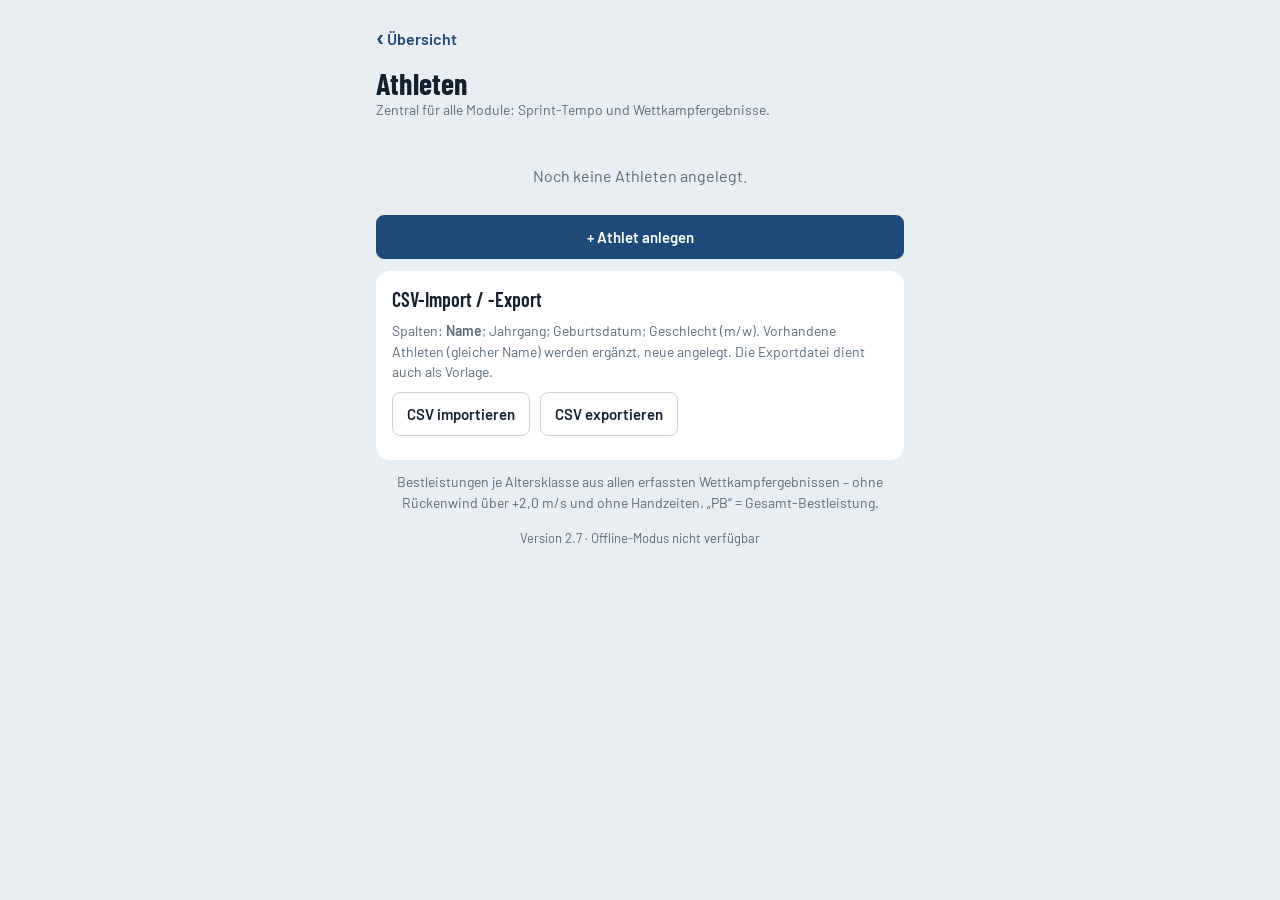
==== athleten/index.html @ 6d636d85 "Results: add "Sportfest" field Free-text meet name (e.g. "Abendsportfest Pfungstadt") with suggestio" ====
<!DOCTYPE html>
<html lang="de">
<head>
<meta charset="utf-8">
<meta name="viewport" content="width=device-width, initial-scale=1, viewport-fit=cover">
<title>Athleten</title>
<meta name="description" content="Zentrale Athletenverwaltung für alle Leichtathletik-Module.">
<link rel="manifest" href="../manifest.webmanifest">
<link rel="icon" href="../icons/icon-192.png" type="image/png">
<link rel="apple-touch-icon" href="../icons/apple-touch-icon.png">
<meta name="apple-mobile-web-app-capable" content="yes">
<meta name="mobile-web-app-capable" content="yes">
<meta name="apple-mobile-web-app-title" content="Leichtathletik">
<meta name="apple-mobile-web-app-status-bar-style" content="black-translucent">
<meta name="theme-color" content="#E9EEF2" media="(prefers-color-scheme: light)">
<meta name="theme-color" content="#0E1824" media="(prefers-color-scheme: dark)">
<link rel="stylesheet" href="../shared/base.css">
<style>
.ath{display:block;width:100%;text-align:left;background:var(--surface);border:0;border-radius:14px;padding:14px 16px;margin-bottom:8px;color:var(--ink);font:inherit;cursor:pointer}
.ath .nm{display:flex;justify-content:space-between;align-items:baseline;gap:8px}
.ath .nm b{font:600 21px "Barlow Condensed",sans-serif}
.ath .nm span{font-size:14px;color:var(--muted)}
.ath .pbl{width:100%;border-collapse:collapse;margin-top:6px;font-size:14px;font-variant-numeric:tabular-nums}
.ath .pbl td{padding:3px 0;border-top:1px solid var(--line);vertical-align:baseline}
.ath .pbl .m{font:700 17px "Barlow Condensed",sans-serif;text-align:right;white-space:nowrap;padding-left:8px}
.ath .pbl .dt{color:var(--muted);text-align:right;white-space:nowrap;padding-left:10px;width:1%}
.ath .none{font-size:14px;color:var(--muted);margin-top:4px}
.ath .tit{margin-top:12px;padding-top:10px;border-top:1px solid var(--line)}
.ath .tit h3{font:600 15px "Barlow Condensed",sans-serif;margin:0 0 4px;display:flex;justify-content:space-between;color:var(--ink)}
.ath .tit h3 span{font:500 14px "Barlow",sans-serif;color:var(--muted)}
.ath .tl{display:flex;gap:8px;align-items:baseline;font-size:14px;padding:3px 0}
.ath .tl .md{flex:0 0 auto;width:22px;text-align:center}
.ath .tl .tx{flex:1;min-width:0}
.ath .tl .sm{color:var(--muted);font-size:13px}
.ath .akh{font:600 15px "Barlow Condensed",sans-serif;color:var(--muted);margin-top:10px;letter-spacing:.3px;display:flex;gap:6px;align-items:center}
.ath .akh .cur{font:600 11px "Barlow",sans-serif;padding:1px 6px;border-radius:5px;background:var(--track);color:var(--track-ink)}
.ath .pbl .pbm{display:inline-block;font:600 11px "Barlow",sans-serif;padding:0 5px;border-radius:4px;background:var(--signal);color:var(--signal-ink);margin-left:6px;vertical-align:1px}
.empty{text-align:center;color:var(--muted);padding:28px 10px}
.err{color:var(--warn);font-size:14px;font-weight:600;margin:8px 0 0}
</style>
</head>
<body>
<main>
<div id="viewList">
  <a class="back" href="../">Übersicht</a>
  <h1>Athleten</h1>
  <p class="sub">Zentral für alle Module: Sprint-Tempo und Wettkampfergebnisse.</p>
  <div id="list"></div>
  <a class="btn primary block" href="#neu" id="addBtn">+ Athlet anlegen</a>
  <section style="margin-top:12px">
    <h2>CSV-Import / -Export</h2>
    <p class="note" style="margin-top:0">Spalten: <b>Name</b>; Jahrgang; Geburtsdatum; Geschlecht (m/w). Vorhandene Athleten (gleicher Name) werden ergänzt, neue angelegt. Die Exportdatei dient auch als Vorlage.</p>
    <div class="row" style="margin-top:10px">
      <button class="btn" id="csvImpBtn">CSV importieren</button>
      <button class="btn" id="csvExp">CSV exportieren</button>
      <input type="file" id="csvFile" accept=".csv,text/csv,text/plain" hidden>
    </div>
    <p class="note" id="csvMsg" aria-live="polite"></p>
  </section>
  <p class="note" style="text-align:center">Bestleistungen je Altersklasse aus allen erfassten Wettkampfergebnissen – ohne Rückenwind über +2,0 m/s und ohne Handzeiten. „PB“ = Gesamt-Bestleistung.</p>
</div>

<div id="viewForm" hidden>
  <a class="back" href="#" id="cancelTop">Abbrechen</a>
  <h1 id="formHead">Athlet anlegen</h1>
  <form id="form" novalidate autocomplete="off">
    <section>
      <label class="fl" for="iName" style="margin-top:0">Name</label>
      <input type="text" id="iName" maxlength="40" required>
      <div class="grid2">
        <div>
          <label class="fl" for="iYear">Jahrgang (optional)</label>
          <input type="text" id="iYear" inputmode="numeric" maxlength="4" placeholder="z. B. 2008">
        </div>
        <div>
          <span class="fl">Geschlecht</span>
          <div class="seg" id="iSex" role="group" aria-label="Geschlecht">
            <button type="button" data-v="m">männlich</button>
            <button type="button" data-v="w">weiblich</button>
          </div>
        </div>
      </div>
      <label class="fl" for="iBirth">Geburtsdatum (optional – für internationale Wettkämpfe)</label>
      <input type="date" id="iBirth" max="">
      <p class="note" id="akInfo"></p>
      <p class="note" id="statInfo"></p>
    </section>
    <p class="err" id="formErr" role="alert"></p>
    <div class="row" style="margin-top:12px">
      <button type="submit" class="btn primary" style="flex:1 1 auto">Speichern</button>
      <button type="button" class="btn" id="cancel">Abbrechen</button>
      <button type="button" class="btn danger" id="del" hidden>Löschen</button>
    </div>
  </form>
</div>
<p class="foot">Version <span id="ver"></span> · <span id="offState">Offline-Modus wird vorbereitet …</span></p>
</main>
<script src="../shared/config.js"></script>
<script src="../shared/common.js"></script>
<script src="../shared/cloud.js"></script>
<script>
(function(){
"use strict";
const $=id=>document.getElementById(id), esc=LA.esc;
let editId=null, delTimer=null, fromList=false, sex=null;
function syncSex(){
  [...$("iSex").querySelectorAll("button")].forEach(b=>b.setAttribute("aria-pressed",String(b.dataset.v===sex)));
  const bd=$("iBirth").value; if(bd&&LA.isIsoDate(bd)) $("iYear").value=bd.slice(0,4);
  const y=$("iYear").value.trim(), c=/^\d{4}$/.test(y)?LA.ageClass({birthYear:+y,sex},new Date().toISOString().slice(0,10)):null;
  $("akInfo").textContent=c?"Altersklasse "+new Date().getFullYear()+": "+c.label+(sex?"":" (Geschlecht angeben für M-/W-Klassen)")
    :"Mit Jahrgang und Geschlecht werden die Altersklassen (z. B. M45) automatisch berechnet.";
}

const MEDAL={1:"🥇",2:"🥈",3:"🥉"};
function titleHtml(a,res){
  const t=LA.titles(a.id,res); if(!t.length) return "";
  const n=k=>t.filter(r=>r.place===k).length;
  const sum=[1,2,3].filter(k=>n(k)).map(k=>MEDAL[k]+" "+n(k)).join("  ");
  return '<div class="tit"><h3>Titel &amp; Medaillen<span>'+sum+"</span></h3>"+t.map(r=>{
    const c=LA.ageClass(a,r.date,!!r.intl);
    return '<div class="tl"><span class="md" aria-label="Platz '+r.place+'">'+MEDAL[r.place]+'</span><span class="tx">'+esc(r.champ.trim())+" · "+esc(r.discipline)
      +'<br><span class="sm">'+r.date.slice(0,4)+(r.meet?" · "+esc(r.meet):"")+(c?" · "+esc(c.label):"")+" · "+(r.venue==="indoor"?"Halle":"Freiluft")+" · "+esc(r.mark)+" "+LA.markUnit(r)+"</span></span></div>";
  }).join("")+"</div>";
}
function renderList(){
  const list=LA.athletes(), res=LA.results(), today=new Date().toISOString().slice(0,10);
  const best=LA.bestMarks(res,{byClass:true,athletes:list}), life=new Set([...LA.bestMarks(res).values()].map(r=>r.id));
  if(!list.length){ $("list").innerHTML='<div class="empty">Noch keine Athleten angelegt.</div>'; return; }
  $("list").innerHTML=list.map(a=>{
    const n=res.filter(r=>r.athleteId===a.id).length;
    // Persönliche Bestleistungen aus allen erfassten Wettkämpfen (ohne Rückenwind > 2,0 und Handzeiten)
    // … gruppiert nach Altersklasse (aktuelle zuerst); "PB" markiert die Gesamt-Bestleistung
    const cur=LA.ageClass(a,today);
    const groups=new Map();
    [...best.values()].filter(r=>r.athleteId===a.id).forEach(r=>{
      const c=LA.ageClass(a,r.date,!!r.intl), k=c?c.label:"";
      if(!groups.has(k)) groups.set(k,{c,list:[]});
      groups.get(k).list.push(r);
    });
    const ordered=[...groups.values()].sort((x,y)=>(y.c?y.c.minAge:-1)-(x.c?x.c.minAge:-1));
    const table=l=>'<table class="pbl">'+l.sort((x,y)=>LA.discOrder(x.discipline)-LA.discOrder(y.discipline)||x.discipline.localeCompare(y.discipline,"de"))
      .map(r=>"<tr><td>"+esc(r.discipline)+(life.has(r.id)&&groups.size>1?'<span class="pbm">PB</span>':"")+'</td><td class="m">'+esc(r.mark)+" "+LA.markUnit(r)
      +'</td><td class="dt">'+LA.fmtDate(r.date)+"</td></tr>").join("")+"</table>";
    const pbTxt=ordered.length?ordered.map(g=>(g.c?'<div class="akh">'+esc(g.c.label)+(cur&&cur.label===g.c.label?'<span class="cur">aktuell</span>':"")+"</div>":(groups.size>1?'<div class="akh">Ohne Jahrgang</div>':""))+table(g.list)).join("")
      :(n?'<div class="none">Keine gültigen Bestleistungen</div>':'<div class="none">Noch keine Wettkampfergebnisse</div>');
    return '<button class="ath" data-id="'+esc(a.id)+'"><div class="nm"><b>'+esc(a.name)+"</b><span>"
      +(a.birthYear?"Jg. "+a.birthYear+" · ":"")+(cur?esc(cur.label)+" · ":"")+LA.plural(n,"Ergebnis","Ergebnisse")+"</span></div>"
      +pbTxt+titleHtml(a,res)+"</button>";
  }).join("");
}
/* ---------- CSV ---------- */
$("csvExp").addEventListener("click",async()=>{
  const rows=[["Name","Jahrgang","Geburtsdatum","Geschlecht"]].concat(LA.athletes().map(a=>[a.name,a.birthYear||"",a.birthDate?LA.fmtDate(a.birthDate):"",a.sex||""]));
  const name="athleten-"+new Date().toISOString().slice(0,10)+".csv";
  const r=await LA.shareOrDownload(name,"text/csv",LA.toCSV(rows));
  if(r!=="aborted") $("csvMsg").textContent="„"+name+"“ exportiert.";
});
$("csvImpBtn").addEventListener("click",()=>$("csvFile").click());
$("csvFile").addEventListener("change",async e=>{
  const f=e.target.files&&e.target.files[0]; e.target.value=""; if(!f) return;
  const rows=LA.parseCSV(await LA.readTextFile(f));
  if(rows.length<2){ $("csvMsg").innerHTML='<span class="warn">Datei leer oder ohne Datenzeilen.</span>'; return; }
  const H=LA.headerIndex(rows[0],{name:["Name","Athlet","Athletin"],year:["Jahrgang","JG","Jahr"],birth:["Geburtsdatum","Geburtstag","Geb.-Datum","Geb"],sex:["Geschlecht","Sex"]});
  if(H.name<0){ $("csvMsg").innerHTML='<span class="warn">Spalte „Name“ fehlt in der ersten Zeile.</span>'; return; }
  const list=LA.athletes(), errs=[]; let add=0, upd=0; const changes=[];
  rows.slice(1).forEach((r,i)=>{
    const ln=i+2, name=(r[H.name]||"").trim(); if(!name){ errs.push("Zeile "+ln+": Name fehlt"); return; }
    const yRaw=H.year>=0?(r[H.year]||"").trim():"", bRaw=H.birth>=0?(r[H.birth]||"").trim():"", sRaw=H.sex>=0?(r[H.sex]||"").trim().toLowerCase():"";
    const bd=bRaw?LA.parseDate(bRaw):null; if(bRaw&&!bd){ errs.push("Zeile "+ln+": Geburtsdatum „"+bRaw+"“ unlesbar"); return; }
    const yr=yRaw?+yRaw:null; if(yRaw&&!(/^\d{4}$/.test(yRaw)&&yr>=1920&&yr<=new Date().getFullYear())){ errs.push("Zeile "+ln+": Jahrgang „"+yRaw+"“ ungültig"); return; }
    if(bd&&yr&&+bd.slice(0,4)!==yr){ errs.push("Zeile "+ln+": Jahrgang passt nicht zum Geburtsdatum"); return; }
    const sx=/^(m|männlich|maennlich|mann|male)$/.test(sRaw)?"m":/^(w|weiblich|frau|female|f)$/.test(sRaw)?"w":null;
    if(sRaw&&!sx){ errs.push("Zeile "+ln+": Geschlecht „"+sRaw+"“ unbekannt (m/w)"); return; }
    const ex=list.find(a=>a.name.toLowerCase()===name.toLowerCase())||changes.find(a=>a.name.toLowerCase()===name.toLowerCase());
    const a=ex||{id:LA.newId("a"),name,manual:{}};
    if(bd){ a.birthDate=bd; a.birthYear=+bd.slice(0,4); } else if(yr){ a.birthYear=yr; if(a.birthDate&&+a.birthDate.slice(0,4)!==yr) a.birthDate=null; }
    if(sx) a.sex=sx;
    if(!changes.includes(a)){ changes.push(a); list.includes(a)?upd++:add++; }
  });
  if(!changes.length){ $("csvMsg").innerHTML='<span class="warn">Nichts zu importieren.</span>'+(errs.length?"<br>"+errs.slice(0,8).map(LA.esc).join("<br>"):""); return; }
  if(!confirm(LA.plural(add,"neuer Athlet","neue Athleten")+", "+LA.plural(upd,"Athlet wird","Athleten werden")+" ergänzt"+(errs.length?", "+LA.plural(errs.length,"Zeile","Zeilen")+" fehlerhaft (werden übersprungen)":"")+". Importieren?")) return;
  changes.forEach(a=>LA.upsertAthlete(a));
  $("csvMsg").innerHTML='<span class="ok">Importiert: '+add+" neu, "+upd+" ergänzt.</span>"+(errs.length?"<br>"+errs.slice(0,8).map(LA.esc).join("<br>")+(errs.length>8?"<br>…":""):"");
  renderList();
});
$("list").addEventListener("click",e=>{const b=e.target.closest(".ath"); if(b) location.hash="#bearbeiten/"+encodeURIComponent(b.dataset.id);});

function disarm(){const b=$("del"); b.dataset.armed=""; b.textContent="Löschen"; b.classList.remove("armed"); clearTimeout(delTimer);}
function openForm(id){
  const a=id?LA.athletes().find(x=>x.id===id):null;
  if(id&&!a){ location.replace("#"); return; }
  editId=a?a.id:null;
  $("formHead").textContent=a?"Athlet bearbeiten":"Athlet anlegen";
  $("iName").value=a?a.name:""; $("iYear").value=a&&a.birthYear?a.birthYear:""; $("iBirth").value=a&&a.birthDate?a.birthDate:"";
  sex=a?a.sex:null; syncSex();
  $("del").hidden=!a; disarm(); $("formErr").textContent="";
  const n=a?LA.results().filter(r=>r.athleteId===a.id).length:0;
  $("statInfo").textContent=a?LA.plural(n,"Wettkampfergebnis","Wettkampfergebnisse")+" erfasst.":"";
}
$("iSex").addEventListener("click",e=>{const b=e.target.closest("button"); if(!b) return; sex=sex===b.dataset.v?null:b.dataset.v; syncSex();});
$("iYear").addEventListener("input",syncSex);
$("iBirth").addEventListener("change",syncSex);
$("iBirth").max=new Date().toISOString().slice(0,10);
$("form").addEventListener("submit",e=>{
  e.preventDefault();
  const name=$("iName").value.trim(), y=$("iYear").value.trim();
  if(!name){ $("formErr").textContent="Name fehlt."; return; }
  const list=LA.athletes();
  if(list.some(a=>a.id!==editId&&a.name.toLowerCase()===name.toLowerCase())){ $("formErr").textContent="Es gibt bereits einen Athleten mit diesem Namen."; return; }
  const yr=y?+y:null, now=new Date().getFullYear();
  if(y&&!(/^\d{4}$/.test(y)&&yr>=1920&&yr<=now)){ $("formErr").textContent="Jahrgang vierstellig, z. B. 2008."; return; }
  const bd=$("iBirth").value||null;
  if(bd&&!LA.isIsoDate(bd)){ $("formErr").textContent="Geburtsdatum ungültig."; return; }
  if(bd&&yr&&+bd.slice(0,4)!==yr){ $("formErr").textContent="Jahrgang und Geburtsdatum passen nicht zusammen."; return; }
  const a=editId?list.find(x=>x.id===editId):{id:LA.newId("a"),manual:{}};
  a.name=name; a.birthYear=bd?+bd.slice(0,4):yr; a.birthDate=bd; a.sex=sex;
  if(!LA.upsertAthlete(a)){ $("formErr").textContent="Speichern fehlgeschlagen."; return; }
  close();
});
$("del").addEventListener("click",()=>{
  const b=$("del");
  if(b.dataset.armed!=="1"){
    const n=LA.results().filter(r=>r.athleteId===editId).length;
    b.dataset.armed="1"; b.textContent=n?"Löschen? "+LA.plural(n,"Ergebnis bleibt","Ergebnisse bleiben")+" ohne Athlet erhalten":"Wirklich löschen?";
    b.classList.add("armed"); delTimer=setTimeout(disarm,5000); return;
  }
  LA.deleteAthlete(editId); close();
});
// Aufruf aus einem Modul (z. B. ../athleten/?back=tempo#neu): danach dorthin zurück
const BACK=new URLSearchParams(location.search).get("back");
function close(){
  if(fromList) history.back();
  else if(BACK==="tempo"||BACK==="ergebnisse") location.replace("../"+BACK+"/");
  else location.replace("#");
}
$("cancel").addEventListener("click",close);
$("cancelTop").addEventListener("click",e=>{e.preventDefault(); close();});
$("addBtn").addEventListener("click",e=>{e.preventDefault(); location.hash="#neu";});

function route(){
  const h=location.hash, m=h.match(/^#bearbeiten\/(.+)$/);
  if(h==="#neu"||m){
    if(!$("viewList").hidden) fromList=true;
    $("viewList").hidden=true; $("viewForm").hidden=false;
    openForm(m?decodeURIComponent(m[1]):null); window.scrollTo(0,0);
    if(!m) $("iName").focus();
  } else {
    $("viewForm").hidden=true; $("viewList").hidden=false; fromList=false; renderList();
  }
}
window.addEventListener("hashchange",route);
window.addEventListener("la:synced",()=>{ if(!$("viewList").hidden) renderList(); });
window.addEventListener("pageshow",e=>{ if(e.persisted) route(); });
$("ver").textContent=LA.VERSION;
route();
LA.registerOffline("../",s=>{$("offState").textContent=s;});
})();
</script>
</body>
</html>
---- shared/base.css ----
@font-face{font-family:"Barlow";font-weight:400;font-style:normal;font-display:swap;src:url(../fonts/barlow-400.woff2) format("woff2")}
@font-face{font-family:"Barlow";font-weight:500;font-style:normal;font-display:swap;src:url(../fonts/barlow-500.woff2) format("woff2")}
@font-face{font-family:"Barlow";font-weight:600;font-style:normal;font-display:swap;src:url(../fonts/barlow-600.woff2) format("woff2")}
@font-face{font-family:"Barlow Condensed";font-weight:500;font-style:normal;font-display:swap;src:url(../fonts/barlow-condensed-500.woff2) format("woff2")}
@font-face{font-family:"Barlow Condensed";font-weight:600;font-style:normal;font-display:swap;src:url(../fonts/barlow-condensed-600.woff2) format("woff2")}
@font-face{font-family:"Barlow Condensed";font-weight:700;font-style:normal;font-display:swap;src:url(../fonts/barlow-condensed-700.woff2) format("woff2")}
:root{
  --bg:#E9EEF2; --surface:#FFFFFF; --ink:#13202E; --muted:#5B6B7B; --line:#C9D3DC;
  --track:#1E4A7A; --track-ink:#FFFFFF; --signal:#F2C230; --signal-ink:#2A2000;
  --warn:#B23A2E; --ok:#2E7D4F; --link:#1E4A7A; --clay:#B8552E;
  --s-indoor:#2a78d6; --s-outdoor:#eb6834; --grid:#e3e8ed;
  color-scheme:light dark;
}
@media (prefers-color-scheme: dark){
  :root:not([data-theme="light"]){
    --bg:#0E1824; --surface:#172536; --ink:#E6EDF3; --muted:#93A3B4; --line:#2A3D52;
    --track:#2D68A8; --track-ink:#FFFFFF; --signal:#F2C230; --signal-ink:#2A2000;
    --warn:#E06A5C; --ok:#5DBB86; --link:#8DB8E8; --clay:#E08A5E;
    --s-indoor:#3987e5; --s-outdoor:#d95926; --grid:#22344a;
  }
}
:root[data-theme="dark"]{
  --bg:#0E1824; --surface:#172536; --ink:#E6EDF3; --muted:#93A3B4; --line:#2A3D52;
  --track:#2D68A8; --track-ink:#FFFFFF; --signal:#F2C230; --signal-ink:#2A2000;
  --warn:#E06A5C; --ok:#5DBB86; --link:#8DB8E8; --clay:#E08A5E;
    --s-indoor:#3987e5; --s-outdoor:#d95926; --grid:#22344a;
}
*,*::before,*::after{box-sizing:border-box}
[hidden]{display:none!important}
html{background:var(--bg);-webkit-text-size-adjust:100%}
body{margin:0;background:var(--bg);color:var(--ink);font:400 16px/1.45 "Barlow",system-ui,-apple-system,"Segoe UI",sans-serif;
  padding:env(safe-area-inset-top,0px) env(safe-area-inset-right,0px) env(safe-area-inset-bottom,0px) env(safe-area-inset-left,0px);
  -webkit-tap-highlight-color:transparent}
main{max-width:560px;margin:0 auto;padding:16px 16px 40px}
h1{font:700 30px/1 "Barlow Condensed","Arial Narrow",sans-serif;margin:8px 0 2px;letter-spacing:.2px}
h2{font:600 20px/1.2 "Barlow Condensed","Arial Narrow",sans-serif;margin:0 0 10px}
.sub{color:var(--muted);font-size:14px;margin:0 0 16px}
section,.card{background:var(--surface);border-radius:14px;padding:16px;margin-bottom:12px}
.back{display:inline-flex;align-items:center;gap:2px;color:var(--link);font:600 16px "Barlow",sans-serif;text-decoration:none;padding:6px 0;min-height:44px}
.back::before{content:"‹";font-size:26px;line-height:1;margin-top:-3px}
.lbl,.fl{font-size:13px;color:var(--muted);display:block;margin:12px 0 6px}
.lbl:first-child{margin-top:0}
.note{font-size:14px;color:var(--muted);margin:8px 0 0}
.warn{color:var(--warn);font-weight:600}
.ok{color:var(--ok);font-weight:600}
.row{display:flex;gap:10px;align-items:center;flex-wrap:wrap}
.grid2{display:grid;grid-template-columns:repeat(2,minmax(0,1fr));gap:10px}
input[type=number],input[type=text],input[type=date],select,textarea{font:500 16px "Barlow",sans-serif;color:var(--ink);background:var(--bg);
  border:1px solid var(--line);border-radius:8px;padding:9px 10px;width:100%;min-height:42px;-webkit-appearance:none;appearance:none}
select{background-image:linear-gradient(45deg,transparent 50%,var(--muted) 50%),linear-gradient(135deg,var(--muted) 50%,transparent 50%);
  background-position:calc(100% - 16px) 50%,calc(100% - 11px) 50%;background-size:5px 5px;background-repeat:no-repeat;padding-right:28px}
textarea{min-height:70px;resize:vertical}
input:invalid{box-shadow:none}
.seg{display:flex;gap:6px;flex-wrap:wrap}
.seg button{flex:1 1 0;border:1px solid var(--line);background:transparent;color:var(--ink);font:600 15px "Barlow",sans-serif;padding:9px 12px;border-radius:8px;cursor:pointer}
.seg button[aria-pressed="true"]{background:var(--track);border-color:var(--track);color:var(--track-ink)}
.btn{border:1px solid var(--line);background:transparent;color:var(--ink);font:600 15px "Barlow",sans-serif;padding:10px 14px;border-radius:8px;cursor:pointer;min-height:44px;text-decoration:none;display:inline-flex;align-items:center;justify-content:center}
.btn.primary{background:var(--track);border-color:var(--track);color:var(--track-ink)}
.btn.danger{color:var(--warn)}
.btn.danger.armed{background:var(--warn);border-color:var(--warn);color:#fff}
.btn.block{width:100%}
button:focus-visible,a:focus-visible,input:focus-visible,select:focus-visible,textarea:focus-visible{outline:3px solid var(--signal);outline-offset:2px}
.banner{border-radius:12px;padding:12px 14px;margin-bottom:12px;display:flex;gap:10px;align-items:center;justify-content:space-between;flex-wrap:wrap;
  background:color-mix(in srgb,var(--signal) 28%,var(--surface));color:var(--ink);font-size:15px}
.banner .btn{min-height:38px;padding:7px 12px}
.badge{display:inline-block;font:600 12px "Barlow",sans-serif;padding:2px 7px;border-radius:5px;border:1px solid var(--line);color:var(--muted);white-space:nowrap}
.badge.pb{background:var(--signal);border-color:var(--signal);color:var(--signal-ink)}
.badge.indoor,.badge.outdoor{color:var(--ink)}
.badge.indoor::before,.badge.outdoor::before{content:"";display:inline-block;width:7px;height:7px;border-radius:50%;margin-right:5px;vertical-align:1px}
.badge.indoor::before{background:var(--s-indoor)}
.badge.outdoor::before{background:var(--s-outdoor)}
.badge.champ{border-color:var(--ink);color:var(--ink)}
.foot{font-size:13px;color:var(--muted);text-align:center;margin-top:16px}
details{background:var(--surface);border-radius:14px;margin-bottom:12px}
details>summary{cursor:pointer;padding:14px 16px;font:600 20px "Barlow Condensed",sans-serif;list-style:none}
details>summary::-webkit-details-marker{display:none}
details>summary::after{content:"+";float:right;font-weight:500}
details[open]>summary::after{content:"–"}
details .in{padding:0 16px 16px}
@media (prefers-reduced-motion: reduce){*{transition:none!important}}
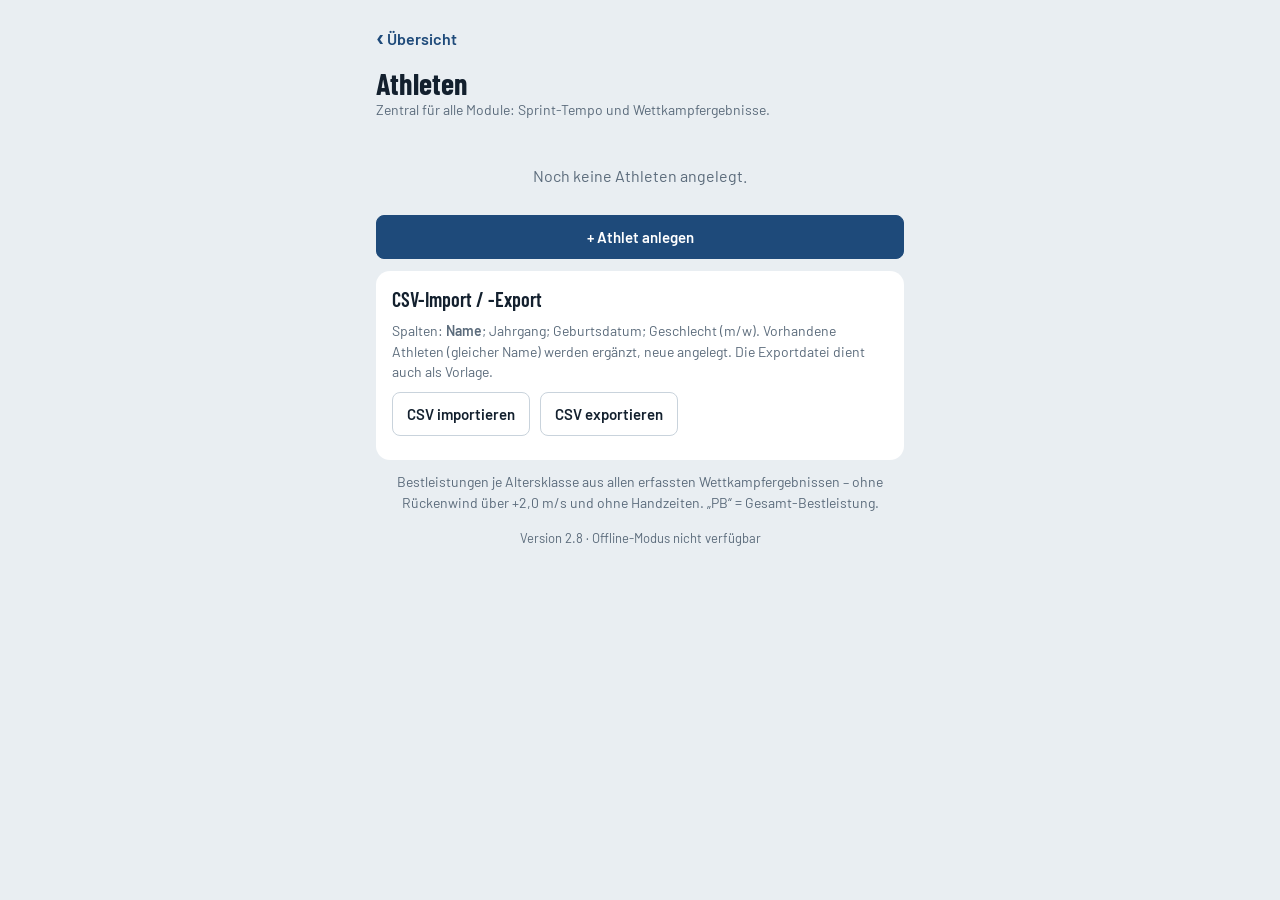
==== commit 3d7f32ce: "Athletes: make sex mandatory so age classes read M45/W35 "AK 45" only appeared for athletes without " ====
--- a/athleten/index.html
+++ b/athleten/index.html
@@ -25,6 +25,7 @@
 .ath .pbl .m{font:700 17px "Barlow Condensed",sans-serif;text-align:right;white-space:nowrap;padding-left:8px}
 .ath .pbl .dt{color:var(--muted);text-align:right;white-space:nowrap;padding-left:10px;width:1%}
 .ath .none{font-size:14px;color:var(--muted);margin-top:4px}
+.ath .miss{font-size:14px;font-weight:600;color:var(--warn);margin-top:6px}
 .ath .tit{margin-top:12px;padding-top:10px;border-top:1px solid var(--line)}
 .ath .tit h3{font:600 15px "Barlow Condensed",sans-serif;margin:0 0 4px;display:flex;justify-content:space-between;color:var(--ink)}
 .ath .tit h3 span{font:500 14px "Barlow",sans-serif;color:var(--muted)}
@@ -73,7 +74,7 @@
           <input type="text" id="iYear" inputmode="numeric" maxlength="4" placeholder="z. B. 2008">
         </div>
         <div>
-          <span class="fl">Geschlecht</span>
+          <span class="fl">Geschlecht (Pflicht)</span>
           <div class="seg" id="iSex" role="group" aria-label="Geschlecht">
             <button type="button" data-v="m">männlich</button>
             <button type="button" data-v="w">weiblich</button>
@@ -107,7 +108,7 @@
   [...$("iSex").querySelectorAll("button")].forEach(b=>b.setAttribute("aria-pressed",String(b.dataset.v===sex)));
   const bd=$("iBirth").value; if(bd&&LA.isIsoDate(bd)) $("iYear").value=bd.slice(0,4);
   const y=$("iYear").value.trim(), c=/^\d{4}$/.test(y)?LA.ageClass({birthYear:+y,sex},new Date().toISOString().slice(0,10)):null;
-  $("akInfo").textContent=c?"Altersklasse "+new Date().getFullYear()+": "+c.label+(sex?"":" (Geschlecht angeben für M-/W-Klassen)")
+  $("akInfo").textContent=c?"Altersklasse "+new Date().getFullYear()+": "+c.label+(sex?"":" – Geschlecht wählen für M-/W-Klasse")
     :"Mit Jahrgang und Geschlecht werden die Altersklassen (z. B. M45) automatisch berechnet.";
 }
 
@@ -145,6 +146,7 @@
       :(n?'<div class="none">Keine gültigen Bestleistungen</div>':'<div class="none">Noch keine Wettkampfergebnisse</div>');
     return '<button class="ath" data-id="'+esc(a.id)+'"><div class="nm"><b>'+esc(a.name)+"</b><span>"
       +(a.birthYear?"Jg. "+a.birthYear+" · ":"")+(cur?esc(cur.label)+" · ":"")+LA.plural(n,"Ergebnis","Ergebnisse")+"</span></div>"
+      +(a.sex?"":'<div class="miss">Geschlecht fehlt – tippen zum Ergänzen (für M-/W-Altersklassen)</div>')
       +pbTxt+titleHtml(a,res)+"</button>";
   }).join("");
 }
@@ -205,6 +207,7 @@
   e.preventDefault();
   const name=$("iName").value.trim(), y=$("iYear").value.trim();
   if(!name){ $("formErr").textContent="Name fehlt."; return; }
+  if(!sex){ $("formErr").textContent="Bitte Geschlecht wählen – daraus ergeben sich die Altersklassen (z. B. M45, W35)."; return; }
   const list=LA.athletes();
   if(list.some(a=>a.id!==editId&&a.name.toLowerCase()===name.toLowerCase())){ $("formErr").textContent="Es gibt bereits einen Athleten mit diesem Namen."; return; }
   const yr=y?+y:null, now=new Date().getFullYear();
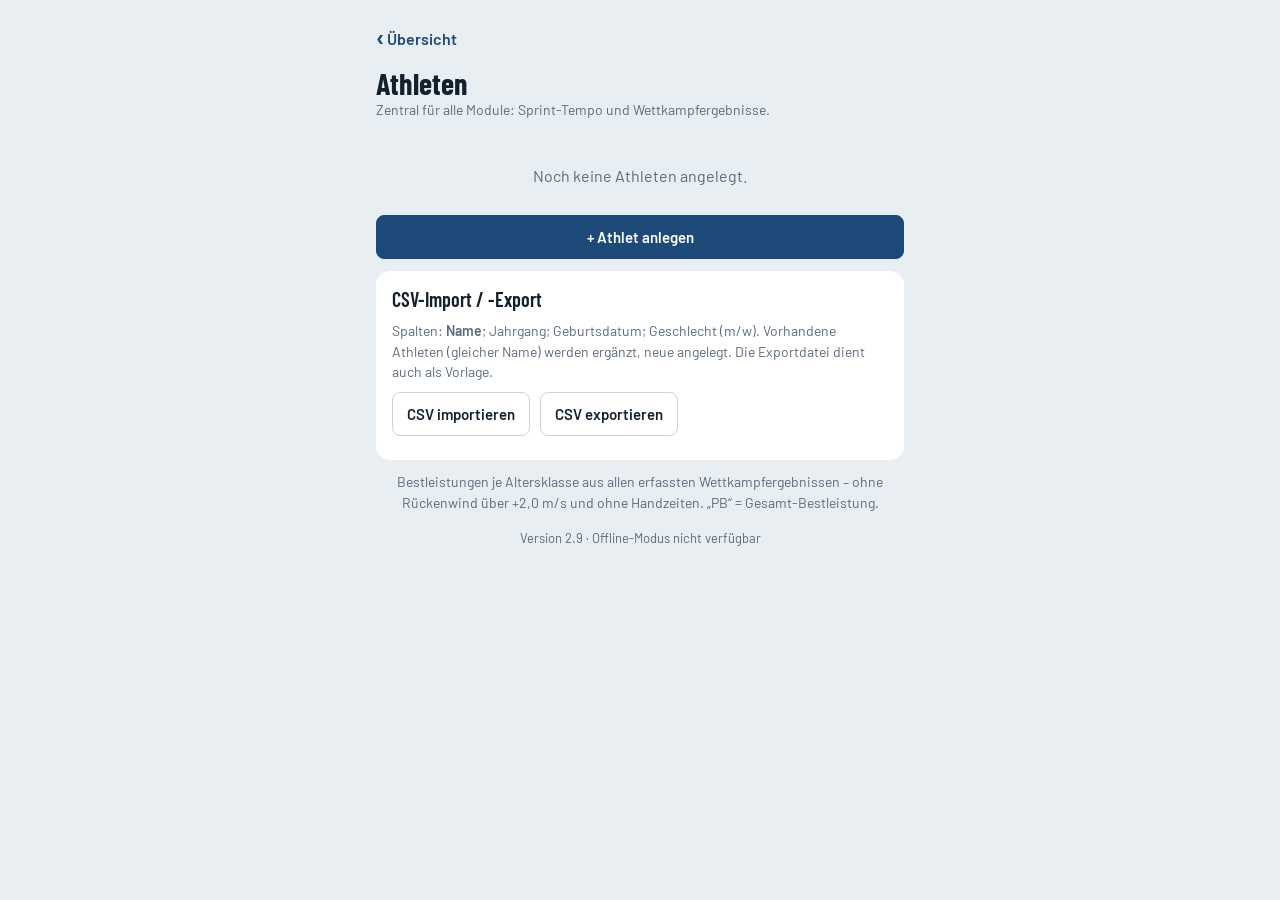
==== commit e53284ac: "CSV import: preview with an exact reason for every skipped line Before anything is imported, a previ" ====
--- a/athleten/index.html
+++ b/athleten/index.html
@@ -58,6 +58,7 @@
     </div>
     <p class="note" id="csvMsg" aria-live="polite"></p>
   </section>
+  <section id="impBox" hidden></section>
   <p class="note" style="text-align:center">Bestleistungen je Altersklasse aus allen erfassten Wettkampfergebnissen – ohne Rückenwind über +2,0 m/s und ohne Handzeiten. „PB“ = Gesamt-Bestleistung.</p>
 </div>
 
@@ -160,30 +161,40 @@
 $("csvImpBtn").addEventListener("click",()=>$("csvFile").click());
 $("csvFile").addEventListener("change",async e=>{
   const f=e.target.files&&e.target.files[0]; e.target.value=""; if(!f) return;
+  $("csvMsg").textContent="";
   const rows=LA.parseCSV(await LA.readTextFile(f));
-  if(rows.length<2){ $("csvMsg").innerHTML='<span class="warn">Datei leer oder ohne Datenzeilen.</span>'; return; }
-  const H=LA.headerIndex(rows[0],{name:["Name","Athlet","Athletin"],year:["Jahrgang","JG","Jahr"],birth:["Geburtsdatum","Geburtstag","Geb.-Datum","Geb"],sex:["Geschlecht","Sex"]});
-  if(H.name<0){ $("csvMsg").innerHTML='<span class="warn">Spalte „Name“ fehlt in der ersten Zeile.</span>'; return; }
-  const list=LA.athletes(), errs=[]; let add=0, upd=0; const changes=[];
-  rows.slice(1).forEach((r,i)=>{
-    const ln=i+2, name=(r[H.name]||"").trim(); if(!name){ errs.push("Zeile "+ln+": Name fehlt"); return; }
-    const yRaw=H.year>=0?(r[H.year]||"").trim():"", bRaw=H.birth>=0?(r[H.birth]||"").trim():"", sRaw=H.sex>=0?(r[H.sex]||"").trim().toLowerCase():"";
-    const bd=bRaw?LA.parseDate(bRaw):null; if(bRaw&&!bd){ errs.push("Zeile "+ln+": Geburtsdatum „"+bRaw+"“ unlesbar"); return; }
-    const yr=yRaw?+yRaw:null; if(yRaw&&!(/^\d{4}$/.test(yRaw)&&yr>=1920&&yr<=new Date().getFullYear())){ errs.push("Zeile "+ln+": Jahrgang „"+yRaw+"“ ungültig"); return; }
-    if(bd&&yr&&+bd.slice(0,4)!==yr){ errs.push("Zeile "+ln+": Jahrgang passt nicht zum Geburtsdatum"); return; }
-    const sx=/^(m|männlich|maennlich|mann|male)$/.test(sRaw)?"m":/^(w|weiblich|frau|female|f)$/.test(sRaw)?"w":null;
-    if(sRaw&&!sx){ errs.push("Zeile "+ln+": Geschlecht „"+sRaw+"“ unbekannt (m/w)"); return; }
-    const ex=list.find(a=>a.name.toLowerCase()===name.toLowerCase())||changes.find(a=>a.name.toLowerCase()===name.toLowerCase());
+  if(rows.length<2){ $("csvMsg").innerHTML='<span class="warn">„'+esc(f.name)+'“ ist leer oder hat nur eine Überschriftszeile.</span>'; return; }
+  const header=rows[0], data=rows.slice(1);
+  const H=LA.headerIndex(header,{name:["Name","Athlet","Athletin"],year:["Jahrgang","JG","Jahr"],birth:["Geburtsdatum","Geburtstag","Geb.-Datum","Geb"],sex:["Geschlecht","Sex"]});
+  if(H.name<0){ $("csvMsg").innerHTML='<span class="warn">Spalte „Name“ fehlt in der Überschriftszeile.</span><br>Gefunden: '+header.map(h=>"„"+esc(h)+"“").join(", "); return; }
+  const usedIdx=Object.values(H).filter(i=>i>=0);
+  const list=LA.athletes(), problems=LA.columnCountWarnings(header,data), changes=[], seenLine=new Map(); let add=0, upd=0;
+  data.forEach((r,i)=>{
+    const line=i+2, bad=[], name=(r[H.name]||"").trim();
+    if(!name) bad.push("Name fehlt");
+    const yRaw=H.year>=0?(r[H.year]||"").trim():"", bRaw=H.birth>=0?(r[H.birth]||"").trim():"", sRaw=H.sex>=0?(r[H.sex]||"").trim():"";
+    const bd=bRaw?LA.parseDate(bRaw):null; if(bRaw&&!bd) bad.push("Geburtsdatum „"+bRaw+"“ ist kein gültiges Datum (erwartet z. B. 20.11.1981)");
+    const yr=yRaw?+yRaw:null; if(yRaw&&!(/^\d{4}$/.test(yRaw)&&yr>=1920&&yr<=new Date().getFullYear())) bad.push("Jahrgang „"+yRaw+"“ ungültig (vierstellig, z. B. 1981)");
+    if(bd&&yr&&+bd.slice(0,4)!==yr) bad.push("Jahrgang "+yr+" passt nicht zum Geburtsdatum "+LA.fmtDate(bd));
+    const sl=sRaw.toLowerCase(), sx=/^(m|männlich|maennlich|mann|male)$/.test(sl)?"m":/^(w|weiblich|frau|female|f)$/.test(sl)?"w":null;
+    if(sRaw&&!sx) bad.push("Geschlecht „"+sRaw+"“ unbekannt (erlaubt: m oder w)");
+    if(bad.length){ problems.push({line,type:"error",reason:bad.join(" · "),raw:r}); return; }
+    const k=name.toLowerCase();
+    if(seenLine.has(k)) problems.push({line,type:"warn",raw:r,reason:"Name kommt schon in Zeile "+seenLine.get(k)+" vor – Angaben werden zusammengeführt"});
+    else seenLine.set(k,line);
+    const ex=list.find(a=>a.name.toLowerCase()===k)||changes.find(a=>a.name.toLowerCase()===k);
     const a=ex||{id:LA.newId("a"),name,manual:{}};
     if(bd){ a.birthDate=bd; a.birthYear=+bd.slice(0,4); } else if(yr){ a.birthYear=yr; if(a.birthDate&&+a.birthDate.slice(0,4)!==yr) a.birthDate=null; }
     if(sx) a.sex=sx;
-    if(!changes.includes(a)){ changes.push(a); list.includes(a)?upd++:add++; }
+    if(!changes.includes(a)){ changes.push(a); a._line=line; a._raw=r; list.includes(a)?upd++:add++; }
   });
-  if(!changes.length){ $("csvMsg").innerHTML='<span class="warn">Nichts zu importieren.</span>'+(errs.length?"<br>"+errs.slice(0,8).map(LA.esc).join("<br>"):""); return; }
-  if(!confirm(LA.plural(add,"neuer Athlet","neue Athleten")+", "+LA.plural(upd,"Athlet wird","Athleten werden")+" ergänzt"+(errs.length?", "+LA.plural(errs.length,"Zeile","Zeilen")+" fehlerhaft (werden übersprungen)":"")+". Importieren?")) return;
-  changes.forEach(a=>LA.upsertAthlete(a));
-  $("csvMsg").innerHTML='<span class="ok">Importiert: '+add+" neu, "+upd+" ergänzt.</span>"+(errs.length?"<br>"+errs.slice(0,8).map(LA.esc).join("<br>")+(errs.length>8?"<br>…":""):"");
-  renderList();
+  // erst nach dem Zusammenführen aller Zeilen prüfen (eine spätere Zeile kann das Geschlecht nachliefern)
+  changes.forEach(a=>{ if(!a.sex) problems.push({line:a._line,type:"warn",raw:a._raw,reason:"Kein Geschlecht – Altersklasse ohne M/W, bitte später ergänzen"}); delete a._line; delete a._raw; });
+  LA.importPreview({box:$("impBox"),fileName:f.name,header,rawRows:data,dataRows:data.length,usedIdx,problems,
+    okCount:changes.length,okLabel:["Athlet","Athleten"],
+    extra:(add?LA.plural(add,"neuer Athlet","neue Athleten"):"")+(add&&upd?", ":"")+(upd?LA.plural(upd,"vorhandener wird","vorhandene werden")+" ergänzt (gleicher Name)":""),
+    onImport:()=>{ changes.forEach(a=>LA.upsertAthlete(a));
+      $("csvMsg").innerHTML='<span class="ok">Importiert: '+add+" neu, "+upd+" ergänzt.</span>"; renderList(); }});
 });
 $("list").addEventListener("click",e=>{const b=e.target.closest(".ath"); if(b) location.hash="#bearbeiten/"+encodeURIComponent(b.dataset.id);});
 
--- a/shared/base.css
+++ b/shared/base.css
@@ -78,3 +78,17 @@
 details[open]>summary::after{content:"–"}
 details .in{padding:0 16px 16px}
 @media (prefers-reduced-motion: reduce){*{transition:none!important}}
+
+/* Import-Vorschau */
+.impsum{display:flex;flex-wrap:wrap;gap:6px 14px;font-size:15px;font-weight:600;margin:6px 0}
+.col{display:inline-block;font-size:12px;padding:1px 6px;border-radius:5px;border:1px solid var(--line);margin:2px 2px 0 0;color:var(--ink)}
+.col.off{border-style:dashed;color:var(--muted)}
+.impscroll{max-height:55vh;overflow:auto;margin-top:8px;border:1px solid var(--line);border-radius:10px}
+.imptab{width:100%;border-collapse:collapse;font-size:14px}
+.imptab th{position:sticky;top:0;background:var(--surface);text-align:left;font-weight:600;color:var(--muted);padding:6px 8px;border-bottom:1px solid var(--line)}
+.imptab td{padding:7px 8px;border-bottom:1px solid var(--line);vertical-align:top}
+.imptab tr:last-child td{border-bottom:0}
+.imptab .ln{font-variant-numeric:tabular-nums;color:var(--muted);width:1%;white-space:nowrap}
+.imptab tr.t-error b{color:var(--warn)}
+.importing .fab{display:none}
+.imptab .raw{font-size:12px;color:var(--muted);margin-top:2px;overflow-wrap:anywhere}
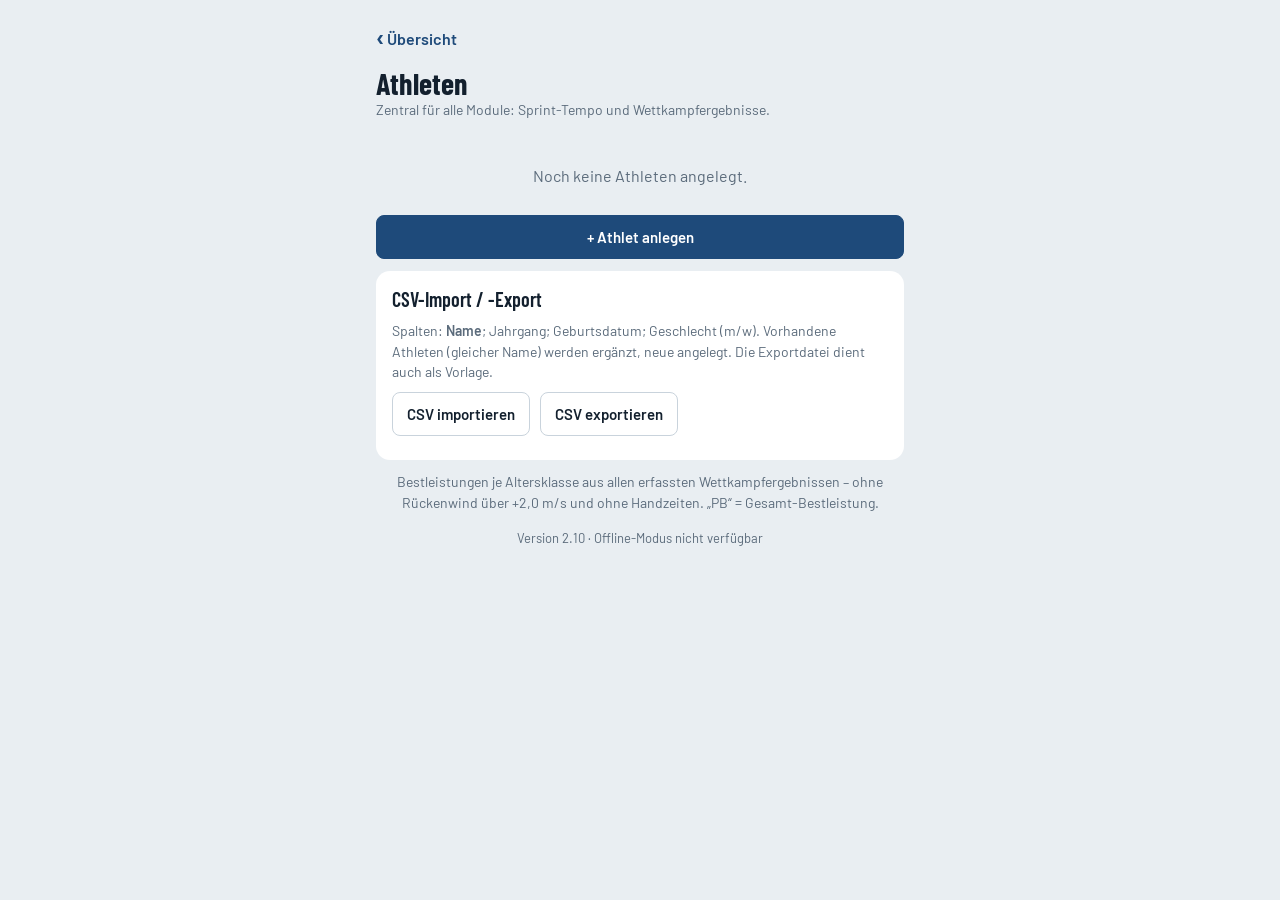
==== commit 8e566934: "Athletes: group titles & medals by year, chronological within the year Newest year first, each with " ====
--- a/athleten/index.html
+++ b/athleten/index.html
@@ -33,6 +33,8 @@
 .ath .tl .md{flex:0 0 auto;width:22px;text-align:center}
 .ath .tl .tx{flex:1;min-width:0}
 .ath .tl .sm{color:var(--muted);font-size:13px}
+.ath .ty{display:flex;justify-content:space-between;font:600 14px "Barlow Condensed",sans-serif;color:var(--muted);margin-top:8px;padding-bottom:2px;border-bottom:1px solid var(--line);letter-spacing:.3px}
+.ath .ty span:last-child{font:500 13px "Barlow",sans-serif}
 .ath .akh{font:600 15px "Barlow Condensed",sans-serif;color:var(--muted);margin-top:10px;letter-spacing:.3px;display:flex;gap:6px;align-items:center}
 .ath .akh .cur{font:600 11px "Barlow",sans-serif;padding:1px 6px;border-radius:5px;background:var(--track);color:var(--track-ink)}
 .ath .pbl .pbm{display:inline-block;font:600 11px "Barlow",sans-serif;padding:0 5px;border-radius:4px;background:var(--signal);color:var(--signal-ink);margin-left:6px;vertical-align:1px}
@@ -116,12 +118,16 @@
 const MEDAL={1:"🥇",2:"🥈",3:"🥉"};
 function titleHtml(a,res){
   const t=LA.titles(a.id,res); if(!t.length) return "";
-  const n=k=>t.filter(r=>r.place===k).length;
-  const sum=[1,2,3].filter(k=>n(k)).map(k=>MEDAL[k]+" "+n(k)).join("  ");
-  return '<div class="tit"><h3>Titel &amp; Medaillen<span>'+sum+"</span></h3>"+t.map(r=>{
-    const c=LA.ageClass(a,r.date,!!r.intl);
-    return '<div class="tl"><span class="md" aria-label="Platz '+r.place+'">'+MEDAL[r.place]+'</span><span class="tx">'+esc(r.champ.trim())+" · "+esc(r.discipline)
-      +'<br><span class="sm">'+r.date.slice(0,4)+(r.meet?" · "+esc(r.meet):"")+(c?" · "+esc(c.label):"")+" · "+(r.venue==="indoor"?"Halle":"Freiluft")+" · "+esc(r.mark)+" "+LA.markUnit(r)+"</span></span></div>";
+  const count=l=>[1,2,3].filter(k=>l.some(r=>r.place===k)).map(k=>MEDAL[k]+" "+l.filter(r=>r.place===k).length).join("  ");
+  // nach Jahr gruppiert (neuestes zuerst), innerhalb des Jahres chronologisch nach Datum
+  const years=[...new Set(t.map(r=>r.date.slice(0,4)))].sort().reverse();
+  return '<div class="tit"><h3>Titel &amp; Medaillen<span>'+count(t)+"</span></h3>"+years.map(y=>{
+    const l=t.filter(r=>r.date.slice(0,4)===y).sort((x,z)=>x.date.localeCompare(z.date)||x.place-z.place);
+    return '<div class="ty"><span>'+y+"</span><span>"+count(l)+"</span></div>"+l.map(r=>{
+      const c=LA.ageClass(a,r.date,!!r.intl);
+      return '<div class="tl"><span class="md" aria-label="Platz '+r.place+'">'+MEDAL[r.place]+'</span><span class="tx">'+esc(r.champ.trim())+" · "+esc(r.discipline)
+        +'<br><span class="sm">'+LA.fmtDate(r.date).slice(0,6)+(r.meet?" · "+esc(r.meet):"")+(c?" · "+esc(c.label):"")+" · "+(r.venue==="indoor"?"Halle":"Freiluft")+" · "+esc(r.mark)+" "+LA.markUnit(r)+"</span></span></div>";
+    }).join("");
   }).join("")+"</div>";
 }
 function renderList(){
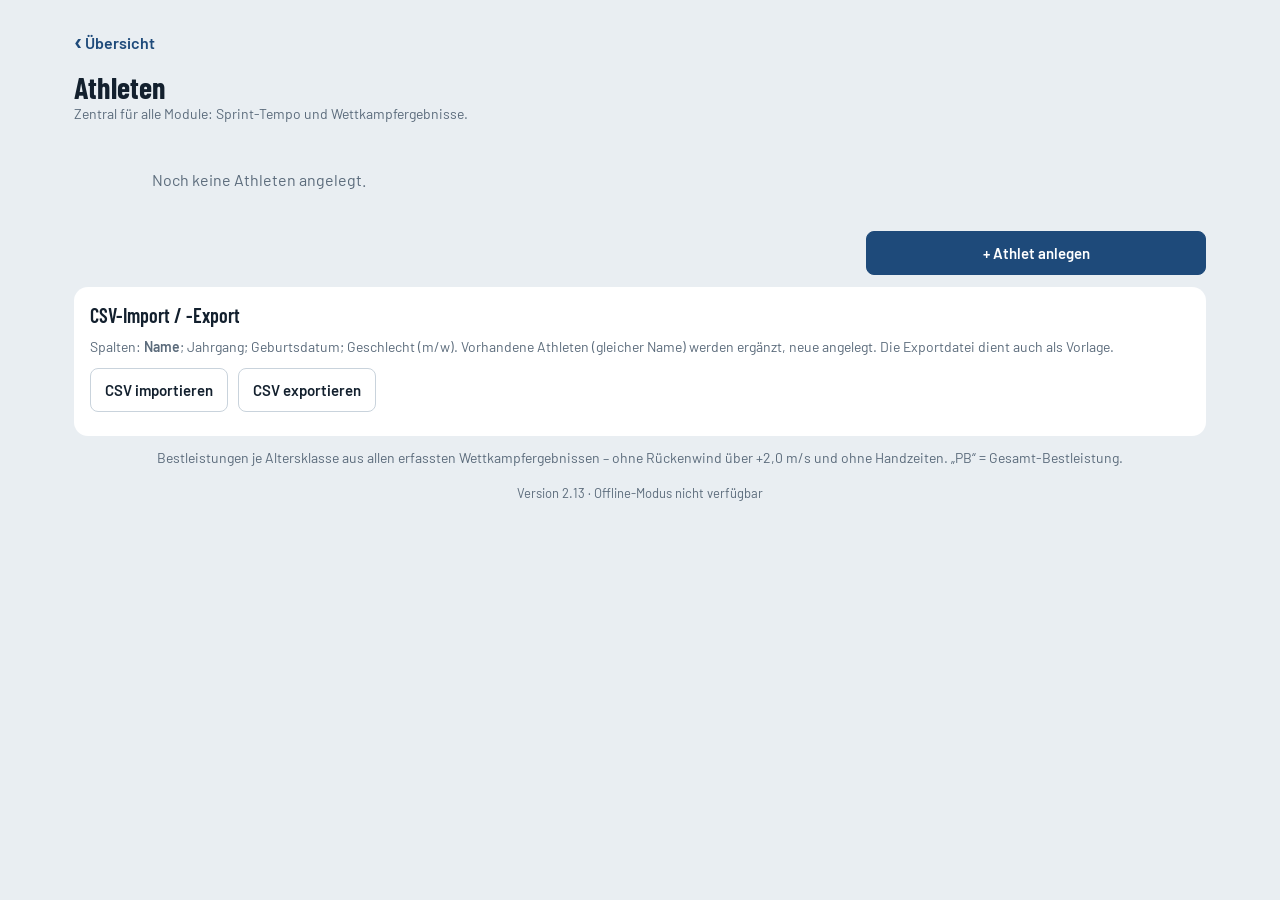
==== commit 344aeca0: "iPad and landscape layouts; manual light/dark theme - Manifest orientation "any" (portrait and lands" ====
--- a/athleten/index.html
+++ b/athleten/index.html
@@ -14,6 +14,7 @@
 <meta name="apple-mobile-web-app-status-bar-style" content="black-translucent">
 <meta name="theme-color" content="#E9EEF2" media="(prefers-color-scheme: light)">
 <meta name="theme-color" content="#0E1824" media="(prefers-color-scheme: dark)">
+<script src="../shared/theme.js"></script>
 <link rel="stylesheet" href="../shared/base.css">
 <style>
 .ath{display:block;width:100%;text-align:left;background:var(--surface);border:0;border-radius:14px;padding:14px 16px;margin-bottom:8px;color:var(--ink);font:inherit;cursor:pointer}
@@ -48,8 +49,8 @@
   <a class="back" href="../">Übersicht</a>
   <h1>Athleten</h1>
   <p class="sub">Zentral für alle Module: Sprint-Tempo und Wettkampfergebnisse.</p>
-  <div id="list"></div>
-  <a class="btn primary block" href="#neu" id="addBtn">+ Athlet anlegen</a>
+  <div id="list" class="cards"></div>
+  <a class="btn primary block wide-auto" href="#neu" id="addBtn" style="margin-top:12px">+ Athlet anlegen</a>
   <section style="margin-top:12px">
     <h2>CSV-Import / -Export</h2>
     <p class="note" style="margin-top:0">Spalten: <b>Name</b>; Jahrgang; Geburtsdatum; Geschlecht (m/w). Vorhandene Athleten (gleicher Name) werden ergänzt, neue angelegt. Die Exportdatei dient auch als Vorlage.</p>
@@ -64,7 +65,7 @@
   <p class="note" style="text-align:center">Bestleistungen je Altersklasse aus allen erfassten Wettkampfergebnissen – ohne Rückenwind über +2,0 m/s und ohne Handzeiten. „PB“ = Gesamt-Bestleistung.</p>
 </div>
 
-<div id="viewForm" hidden>
+<div id="viewForm" class="narrow" hidden>
   <a class="back" href="#" id="cancelTop">Abbrechen</a>
   <h1 id="formHead">Athlet anlegen</h1>
   <form id="form" novalidate autocomplete="off">
--- a/shared/base.css
+++ b/shared/base.css
@@ -19,7 +19,9 @@
     --s-indoor:#3987e5; --s-outdoor:#d95926; --grid:#22344a;
   }
 }
+:root[data-theme="light"]{color-scheme:light}
 :root[data-theme="dark"]{
+  color-scheme:dark;
   --bg:#0E1824; --surface:#172536; --ink:#E6EDF3; --muted:#93A3B4; --line:#2A3D52;
   --track:#2D68A8; --track-ink:#FFFFFF; --signal:#F2C230; --signal-ink:#2A2000;
   --warn:#E06A5C; --ok:#5DBB86; --link:#8DB8E8; --clay:#E08A5E;
@@ -92,3 +94,17 @@
 .imptab tr.t-error b{color:var(--warn)}
 .importing .fab{display:none}
 .imptab .raw{font-size:12px;color:var(--muted);margin-top:2px;overflow-wrap:anywhere}
+.link{background:none;border:0;color:var(--link);font:600 15px "Barlow",sans-serif;cursor:pointer;padding:6px 0;text-decoration:none}
+
+/* ---------- Breitere Bildschirme: iPad und iPhone quer ---------- */
+@media (min-width:740px){
+  main{max-width:1180px;padding:20px 24px 48px}
+  .narrow{max-width:660px;margin-left:auto;margin-right:auto}
+  .fab,.btn.block.wide-auto{display:flex;max-width:340px;margin-left:auto}
+  .split{display:grid;grid-template-columns:minmax(0,5fr) minmax(0,6fr);gap:0 16px;align-items:start}
+  .cards{display:grid;grid-template-columns:repeat(2,minmax(0,1fr));gap:12px;align-items:start}
+  .cards>*{margin-bottom:0!important}
+}
+@media (min-width:1100px){
+  .cards{grid-template-columns:repeat(3,minmax(0,1fr))}
+}
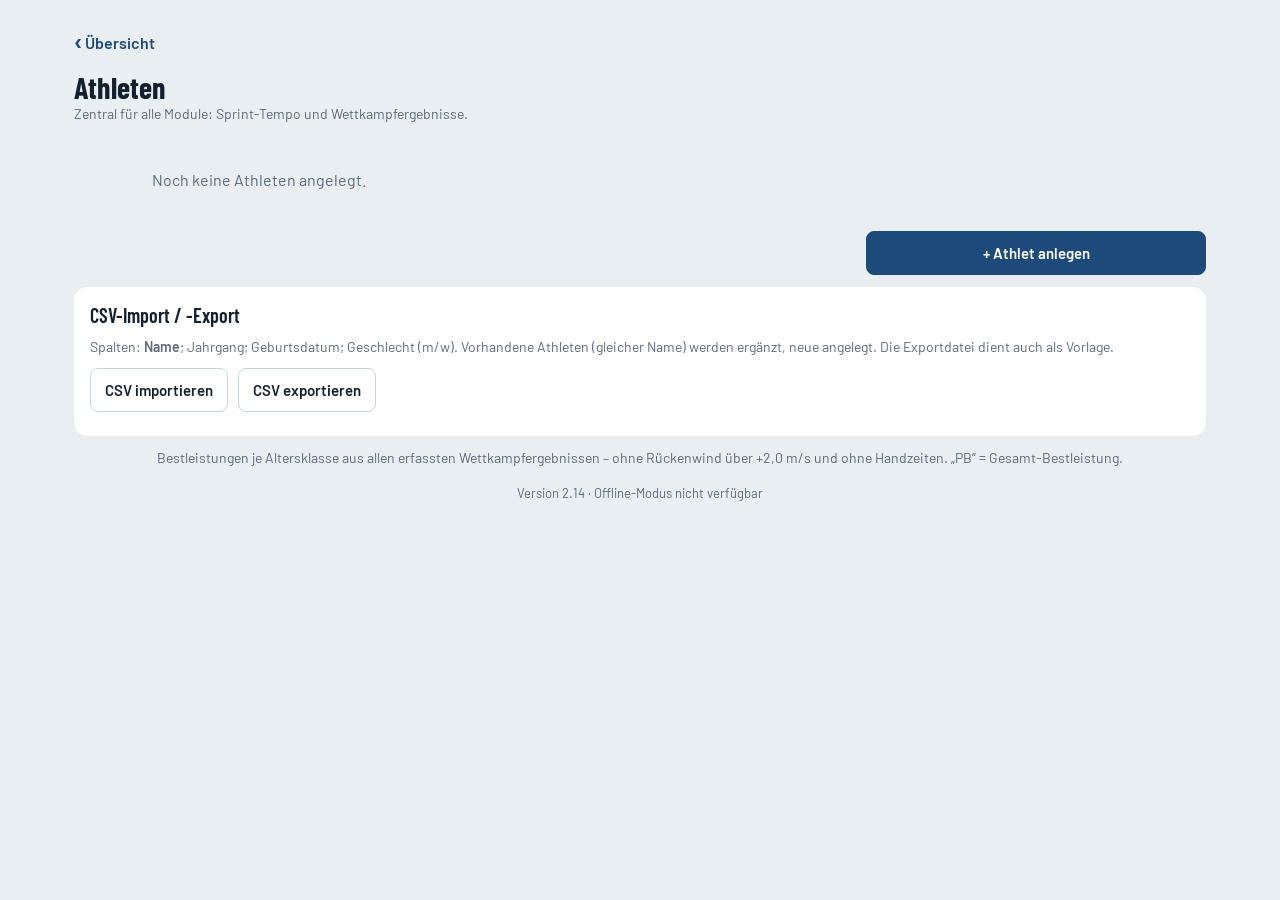
==== commit 64ec4923: "Athletes: titles view by year or by championship; international placings beyond podium Version 2.14," ====
--- a/athleten/index.html
+++ b/athleten/index.html
@@ -17,7 +17,7 @@
 <script src="../shared/theme.js"></script>
 <link rel="stylesheet" href="../shared/base.css">
 <style>
-.ath{display:block;width:100%;text-align:left;background:var(--surface);border:0;border-radius:14px;padding:14px 16px;margin-bottom:8px;color:var(--ink);font:inherit;cursor:pointer}
+.ath{display:block;width:100%;box-sizing:border-box;text-align:left;background:var(--surface);border:0;border-radius:14px;padding:14px 16px;margin-bottom:8px;color:var(--ink);font:inherit;cursor:pointer}
 .ath .nm{display:flex;justify-content:space-between;align-items:baseline;gap:8px}
 .ath .nm b{font:600 21px "Barlow Condensed",sans-serif}
 .ath .nm span{font-size:14px;color:var(--muted)}
@@ -34,6 +34,11 @@
 .ath .tl .md{flex:0 0 auto;width:22px;text-align:center}
 .ath .tl .tx{flex:1;min-width:0}
 .ath .tl .sm{color:var(--muted);font-size:13px}
+.ath .tl .pl{display:inline-block;min-width:22px;font:700 14px "Barlow Condensed",sans-serif;color:var(--muted);border:1px solid var(--line);border-radius:5px;padding:0 3px}
+.ath .tview{display:flex;gap:4px;margin:6px 0 2px}
+.ath .tview button{flex:1 1 0;border:1px solid var(--line);background:transparent;color:var(--ink);font:600 13px "Barlow",sans-serif;padding:6px 8px;border-radius:7px;cursor:pointer;min-height:34px}
+.ath .tview button[aria-pressed="true"]{background:var(--track);border-color:var(--track);color:var(--track-ink)}
+.ath .nm .edit{font-size:14px;padding:0;margin-left:8px}
 .ath .ty{display:flex;justify-content:space-between;font:600 14px "Barlow Condensed",sans-serif;color:var(--muted);margin-top:8px;padding-bottom:2px;border-bottom:1px solid var(--line);letter-spacing:.3px}
 .ath .ty span:last-child{font:500 13px "Barlow",sans-serif}
 .ath .akh{font:600 15px "Barlow Condensed",sans-serif;color:var(--muted);margin-top:10px;letter-spacing:.3px;display:flex;gap:6px;align-items:center}
@@ -117,19 +122,32 @@
 }
 
 const MEDAL={1:"🥇",2:"🥈",3:"🥉"};
+// Ansicht der Titelübersicht: "year" (nach Jahr) oder "champ" (nach Meisterschaft) – je Gerät gespeichert
+let TVIEW=(()=>{ try{ return localStorage.getItem("laTitleView")==="champ"?"champ":"year"; }catch(e){ return "year"; } })();
 function titleHtml(a,res){
   const t=LA.titles(a.id,res); if(!t.length) return "";
   const count=l=>[1,2,3].filter(k=>l.some(r=>r.place===k)).map(k=>MEDAL[k]+" "+l.filter(r=>r.place===k).length).join("  ");
-  // nach Jahr gruppiert (neuestes zuerst), innerhalb des Jahres chronologisch nach Datum
-  const years=[...new Set(t.map(r=>r.date.slice(0,4)))].sort().reverse();
-  return '<div class="tit"><h3>Titel &amp; Medaillen<span>'+count(t)+"</span></h3>"+years.map(y=>{
-    const l=t.filter(r=>r.date.slice(0,4)===y).sort((x,z)=>x.date.localeCompare(z.date)||x.place-z.place);
-    return '<div class="ty"><span>'+y+"</span><span>"+count(l)+"</span></div>"+l.map(r=>{
-      const c=LA.ageClass(a,r.date,!!r.intl);
-      return '<div class="tl"><span class="md" aria-label="Platz '+r.place+'">'+MEDAL[r.place]+'</span><span class="tx">'+esc(r.champ.trim())+" · "+esc(r.discipline)
-        +'<br><span class="sm">'+LA.fmtDate(r.date).slice(0,6)+(r.meet?" · "+esc(r.meet):"")+(c?" · "+esc(c.label):"")+" · "+(r.venue==="indoor"?"Halle":"Freiluft")+" · "+esc(r.mark)+" "+LA.markUnit(r)+"</span></span></div>";
-    }).join("");
-  }).join("")+"</div>";
+  const mark=r=>r.place<=3?'<span class="md" aria-label="Platz '+r.place+'">'+MEDAL[r.place]+"</span>":'<span class="md"><span class="pl" aria-label="Platz '+r.place+'">'+r.place+".</span></span>";
+  const line=(r,head,dateTxt)=>{ const c=LA.ageClass(a,r.date,!!r.intl);
+    return '<div class="tl">'+mark(r)+'<span class="tx">'+head
+      +'<br><span class="sm">'+dateTxt+(r.meet?" · "+esc(r.meet):"")+(c?" · "+esc(c.label):"")+" · "+(r.venue==="indoor"?"Halle":"Freiluft")+" · "+esc(r.mark)+" "+LA.markUnit(r)+"</span></span></div>"; };
+  let body;
+  if(TVIEW==="champ"){
+    // nach Meisterschaft: höchstwertige zuerst (WM … Kreis), eigene danach; innerhalb neueste zuerst
+    // eigene internationale Meisterschaften direkt hinter der EM, andere eigene am Ende
+    const rank=nm=>{ const k=LA.champRank(nm); if(k>=0) return k*10; return t.some(r=>r.champ.trim()===nm&&LA.isIntlChamp(r))?LA.champRank("Europameisterschaft")*10-1:-1; };
+    const names=[...new Set(t.map(r=>r.champ.trim()))].sort((x,y)=>rank(y)-rank(x)||x.localeCompare(y,"de"));
+    body=names.map(nm=>{ const l=t.filter(r=>r.champ.trim()===nm).sort((x,z)=>z.date.localeCompare(x.date)||x.place-z.place);
+      return '<div class="ty"><span>'+esc(nm)+"</span><span>"+count(l)+"</span></div>"+l.map(r=>line(r,esc(r.discipline),LA.fmtDate(r.date))).join(""); }).join("");
+  } else {
+    // nach Jahr: neuestes zuerst, innerhalb des Jahres chronologisch
+    const years=[...new Set(t.map(r=>r.date.slice(0,4)))].sort().reverse();
+    body=years.map(y=>{ const l=t.filter(r=>r.date.slice(0,4)===y).sort((x,z)=>x.date.localeCompare(z.date)||x.place-z.place);
+      return '<div class="ty"><span>'+y+"</span><span>"+count(l)+"</span></div>"+l.map(r=>line(r,esc(r.champ.trim())+" · "+esc(r.discipline),LA.fmtDate(r.date).slice(0,6))).join(""); }).join("");
+  }
+  return '<div class="tit"><h3>Titel &amp; Medaillen<span>'+count(t)+"</span></h3>"
+    +'<div class="tview" role="group" aria-label="Ansicht"><button type="button" data-tv="year" aria-pressed="'+(TVIEW==="year")+'">Nach Jahr</button>'
+    +'<button type="button" data-tv="champ" aria-pressed="'+(TVIEW==="champ")+'">Nach Meisterschaft</button></div>'+body+"</div>";
 }
 function renderList(){
   const list=LA.athletes(), res=LA.results(), today=new Date().toISOString().slice(0,10);
@@ -152,10 +170,11 @@
       +'</td><td class="dt">'+LA.fmtDate(r.date)+"</td></tr>").join("")+"</table>";
     const pbTxt=ordered.length?ordered.map(g=>(g.c?'<div class="akh">'+esc(g.c.label)+(cur&&cur.label===g.c.label?'<span class="cur">aktuell</span>':"")+"</div>":(groups.size>1?'<div class="akh">Ohne Jahrgang</div>':""))+table(g.list)).join("")
       :(n?'<div class="none">Keine gültigen Bestleistungen</div>':'<div class="none">Noch keine Wettkampfergebnisse</div>');
-    return '<button class="ath" data-id="'+esc(a.id)+'"><div class="nm"><b>'+esc(a.name)+"</b><span>"
-      +(a.birthYear?"Jg. "+a.birthYear+" · ":"")+(cur?esc(cur.label)+" · ":"")+LA.plural(n,"Ergebnis","Ergebnisse")+"</span></div>"
+    return '<div class="ath" data-id="'+esc(a.id)+'"><div class="nm"><b>'+esc(a.name)+"</b><span>"
+      +(a.birthYear?"Jg. "+a.birthYear+" · ":"")+(cur?esc(cur.label)+" · ":"")+LA.plural(n,"Ergebnis","Ergebnisse")
+      +'<button type="button" class="link edit" data-edit="'+esc(a.id)+'">Bearbeiten</button></span></div>'
       +(a.sex?"":'<div class="miss">Geschlecht fehlt – tippen zum Ergänzen (für M-/W-Altersklassen)</div>')
-      +pbTxt+titleHtml(a,res)+"</button>";
+      +pbTxt+titleHtml(a,res)+"</div>";
   }).join("");
 }
 /* ---------- CSV ---------- */
@@ -203,7 +222,11 @@
     onImport:()=>{ changes.forEach(a=>LA.upsertAthlete(a));
       $("csvMsg").innerHTML='<span class="ok">Importiert: '+add+" neu, "+upd+" ergänzt.</span>"; renderList(); }});
 });
-$("list").addEventListener("click",e=>{const b=e.target.closest(".ath"); if(b) location.hash="#bearbeiten/"+encodeURIComponent(b.dataset.id);});
+$("list").addEventListener("click",e=>{
+  const tv=e.target.closest("[data-tv]");
+  if(tv){ TVIEW=tv.dataset.tv; try{ localStorage.setItem("laTitleView",TVIEW); }catch(err){} renderList(); return; }
+  const b=e.target.closest(".ath"); if(b) location.hash="#bearbeiten/"+encodeURIComponent(b.dataset.id);
+});
 
 function disarm(){const b=$("del"); b.dataset.armed=""; b.textContent="Löschen"; b.classList.remove("armed"); clearTimeout(delTimer);}
 function openForm(id){
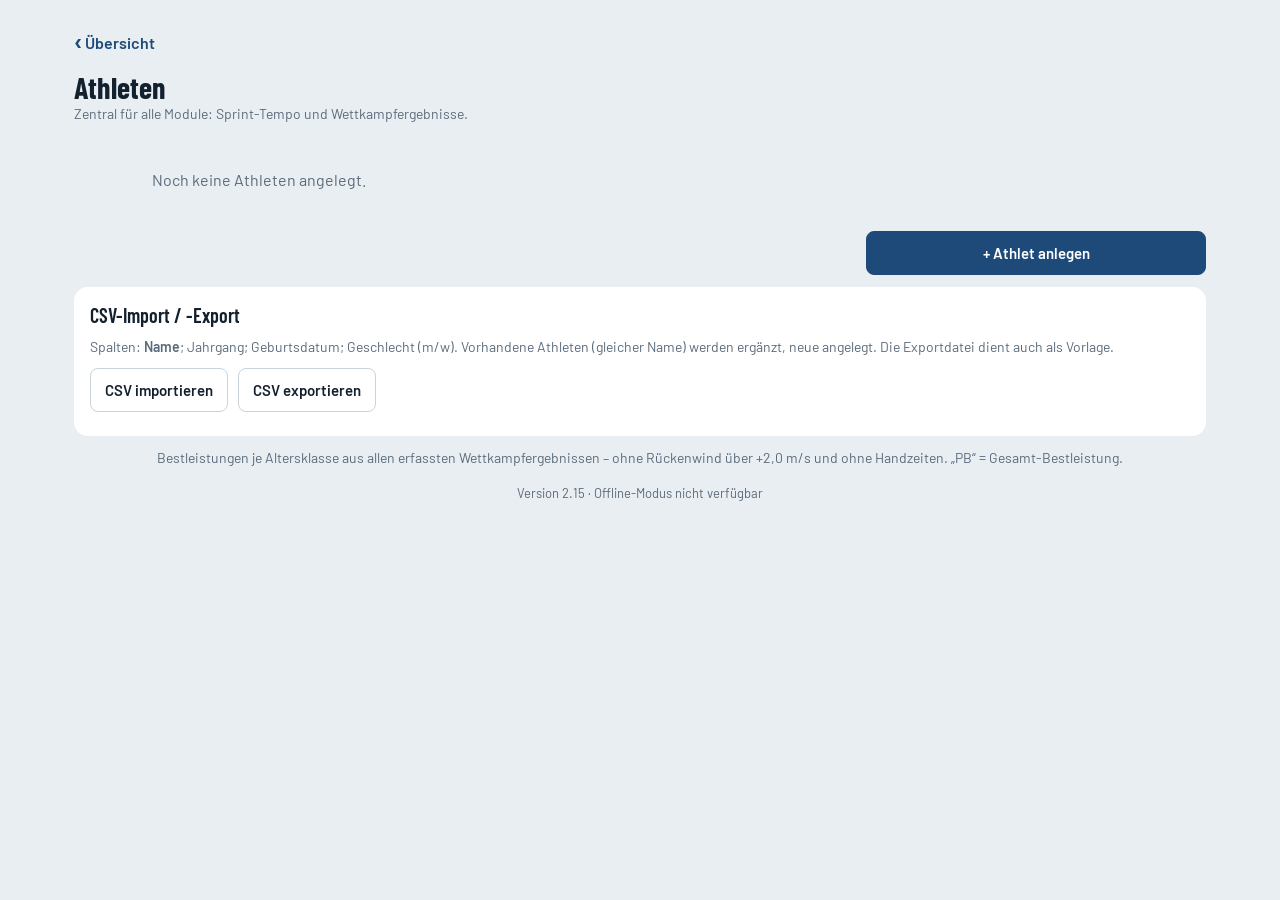
==== commit 74ce7014: "Championships: match fixed entries regardless of plural or case 'Hessische Meisterschaften' now rank" ====
--- a/athleten/index.html
+++ b/athleten/index.html
@@ -135,15 +135,15 @@
   if(TVIEW==="champ"){
     // nach Meisterschaft: höchstwertige zuerst (WM … Kreis), eigene danach; innerhalb neueste zuerst
     // eigene internationale Meisterschaften direkt hinter der EM, andere eigene am Ende
-    const rank=nm=>{ const k=LA.champRank(nm); if(k>=0) return k*10; return t.some(r=>r.champ.trim()===nm&&LA.isIntlChamp(r))?LA.champRank("Europameisterschaft")*10-1:-1; };
-    const names=[...new Set(t.map(r=>r.champ.trim()))].sort((x,y)=>rank(y)-rank(x)||x.localeCompare(y,"de"));
-    body=names.map(nm=>{ const l=t.filter(r=>r.champ.trim()===nm).sort((x,z)=>z.date.localeCompare(x.date)||x.place-z.place);
+    const rank=nm=>{ const k=LA.champRank(nm); if(k>=0) return k*10; return t.some(r=>LA.canonChamp(r.champ)===nm&&LA.isIntlChamp(r))?LA.champRank("Europameisterschaft")*10-1:-1; };
+    const names=[...new Set(t.map(r=>LA.canonChamp(r.champ)))].sort((x,y)=>rank(y)-rank(x)||x.localeCompare(y,"de"));
+    body=names.map(nm=>{ const l=t.filter(r=>LA.canonChamp(r.champ)===nm).sort((x,z)=>z.date.localeCompare(x.date)||x.place-z.place);
       return '<div class="ty"><span>'+esc(nm)+"</span><span>"+count(l)+"</span></div>"+l.map(r=>line(r,esc(r.discipline),LA.fmtDate(r.date))).join(""); }).join("");
   } else {
     // nach Jahr: neuestes zuerst, innerhalb des Jahres chronologisch
     const years=[...new Set(t.map(r=>r.date.slice(0,4)))].sort().reverse();
     body=years.map(y=>{ const l=t.filter(r=>r.date.slice(0,4)===y).sort((x,z)=>x.date.localeCompare(z.date)||x.place-z.place);
-      return '<div class="ty"><span>'+y+"</span><span>"+count(l)+"</span></div>"+l.map(r=>line(r,esc(r.champ.trim())+" · "+esc(r.discipline),LA.fmtDate(r.date).slice(0,6))).join(""); }).join("");
+      return '<div class="ty"><span>'+y+"</span><span>"+count(l)+"</span></div>"+l.map(r=>line(r,esc(LA.canonChamp(r.champ))+" · "+esc(r.discipline),LA.fmtDate(r.date).slice(0,6))).join(""); }).join("");
   }
   return '<div class="tit"><h3>Titel &amp; Medaillen<span>'+count(t)+"</span></h3>"
     +'<div class="tview" role="group" aria-label="Ansicht"><button type="button" data-tv="year" aria-pressed="'+(TVIEW==="year")+'">Nach Jahr</button>'
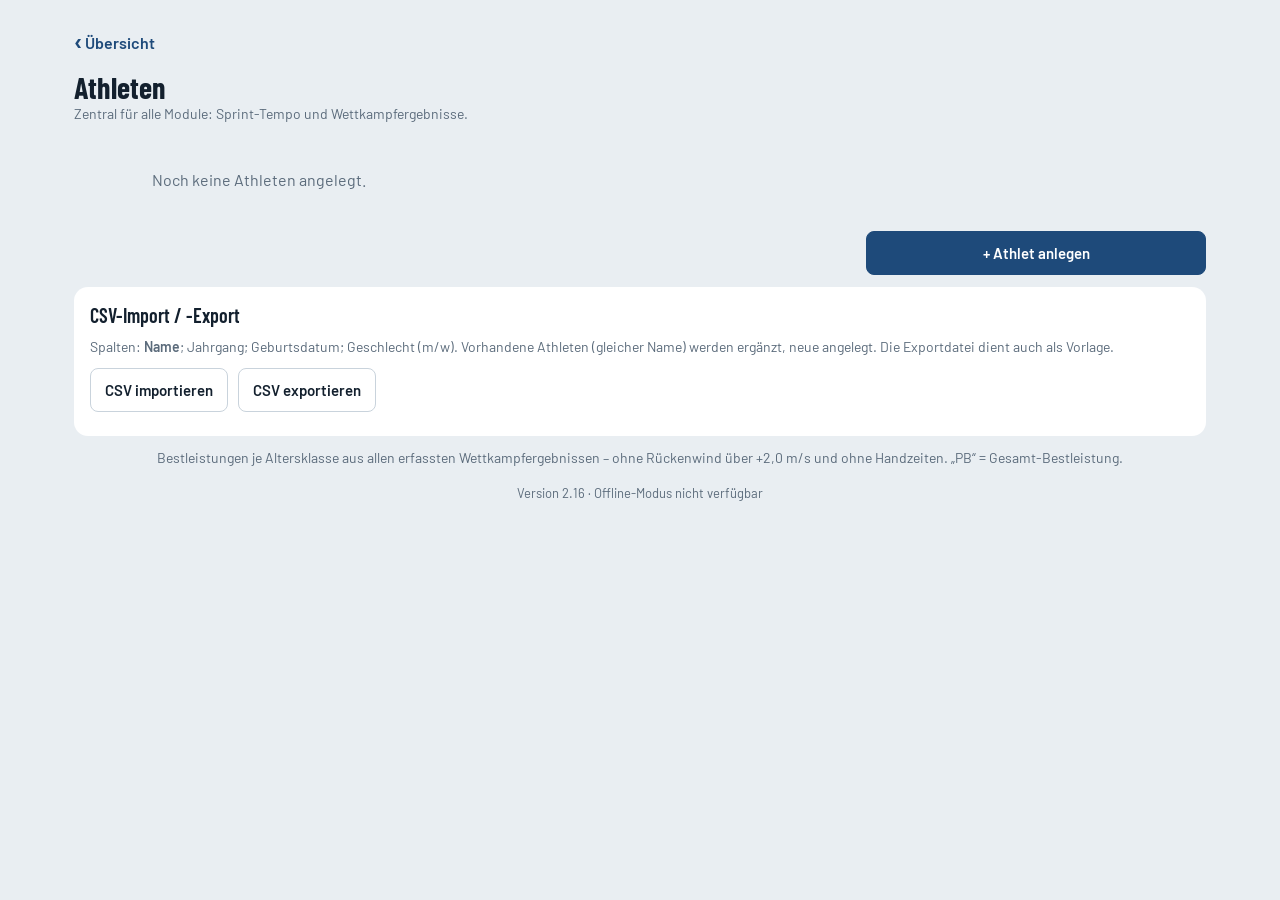
==== commit cbcc6914: "Chart: fastest times at the bottom, PB line per age class, yearly average curve and table; titles ne" ====
--- a/athleten/index.html
+++ b/athleten/index.html
@@ -140,9 +140,9 @@
     body=names.map(nm=>{ const l=t.filter(r=>LA.canonChamp(r.champ)===nm).sort((x,z)=>z.date.localeCompare(x.date)||x.place-z.place);
       return '<div class="ty"><span>'+esc(nm)+"</span><span>"+count(l)+"</span></div>"+l.map(r=>line(r,esc(r.discipline),LA.fmtDate(r.date))).join(""); }).join("");
   } else {
-    // nach Jahr: neuestes zuerst, innerhalb des Jahres chronologisch
+    // nach Jahr: neuestes zuerst, auch innerhalb des Jahres
     const years=[...new Set(t.map(r=>r.date.slice(0,4)))].sort().reverse();
-    body=years.map(y=>{ const l=t.filter(r=>r.date.slice(0,4)===y).sort((x,z)=>x.date.localeCompare(z.date)||x.place-z.place);
+    body=years.map(y=>{ const l=t.filter(r=>r.date.slice(0,4)===y).sort((x,z)=>z.date.localeCompare(x.date)||x.place-z.place);
       return '<div class="ty"><span>'+y+"</span><span>"+count(l)+"</span></div>"+l.map(r=>line(r,esc(LA.canonChamp(r.champ))+" · "+esc(r.discipline),LA.fmtDate(r.date).slice(0,6))).join(""); }).join("");
   }
   return '<div class="tit"><h3>Titel &amp; Medaillen<span>'+count(t)+"</span></h3>"
